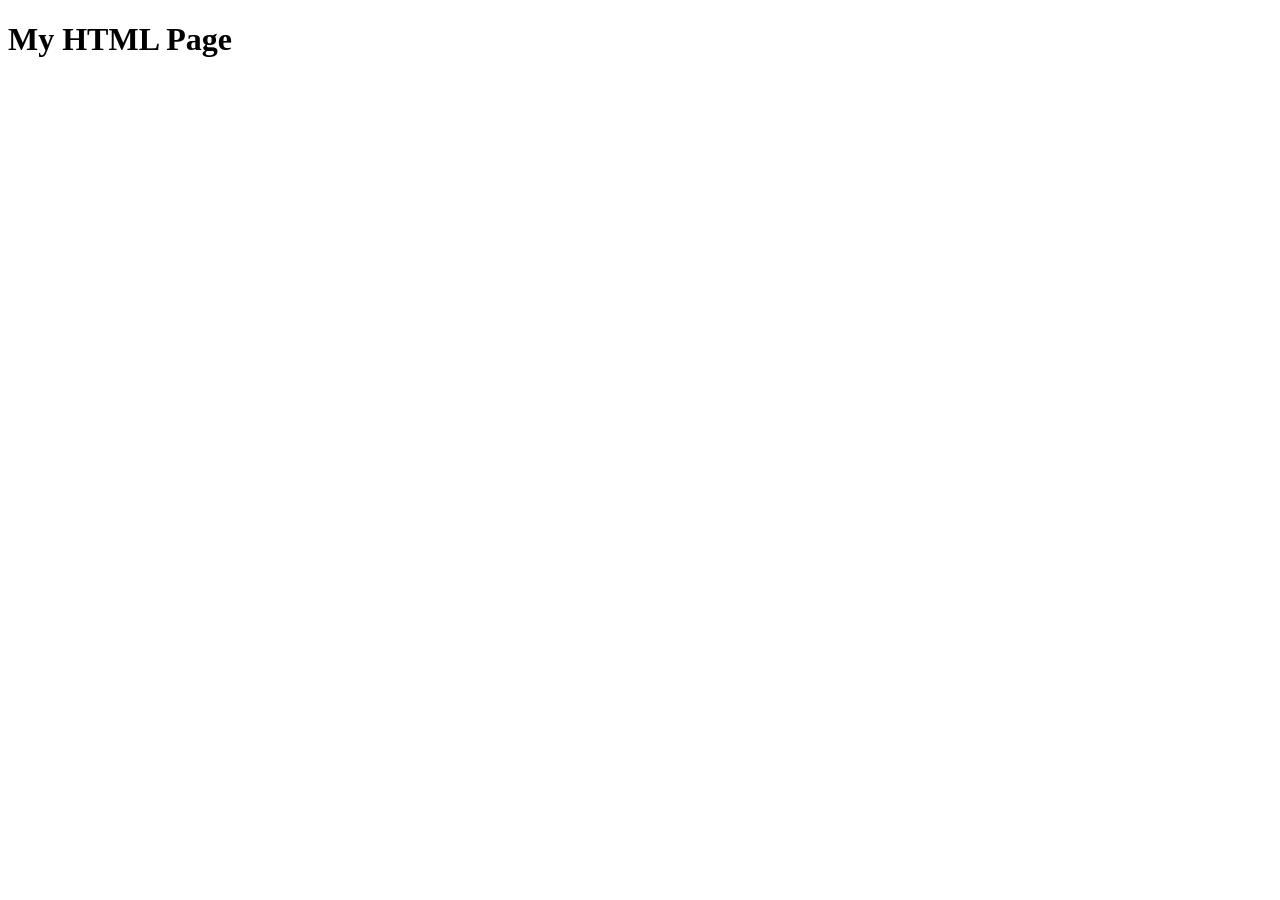
==== index.html @ 313be3c5 "first commit" ====
<!DOCTYPE html>
<html lang="en">
<head>
    <meta charset="UTF-8">
    <meta name="viewport" content="width=device-width, initial-scale=1.0">
    <title>Document</title>
</head>
<body>
    <h1>My HTML Page</h1>
</body>
</html>
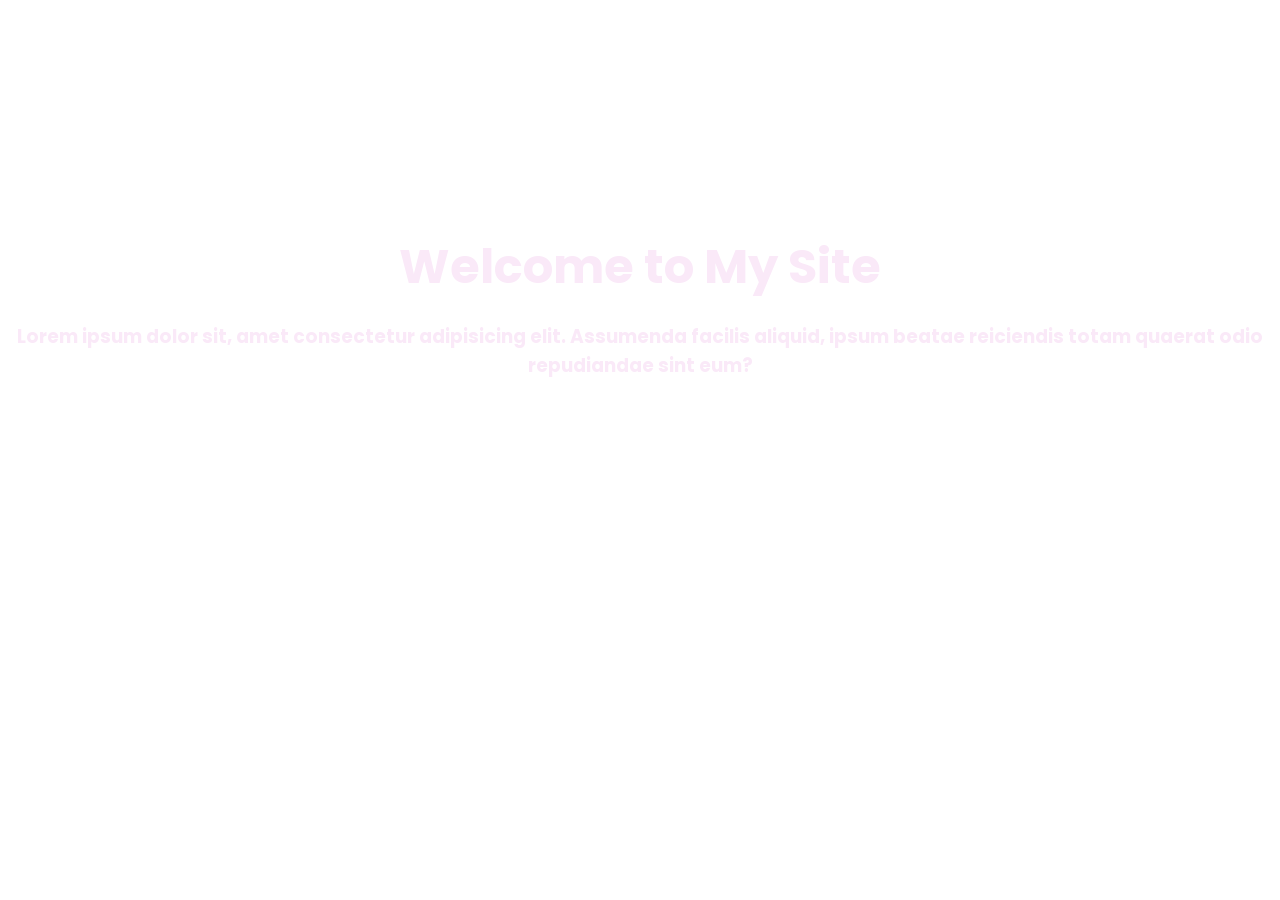
==== commit b85a8a09: "start page" ====
--- a/index.html
+++ b/index.html
@@ -1,11 +1,45 @@
 <!DOCTYPE html>
 <html lang="en">
-<head>
-    <meta charset="UTF-8">
-    <meta name="viewport" content="width=device-width, initial-scale=1.0">
+  <head>
+    <meta charset="UTF-8" />
+    <meta name="viewport" content="width=device-width, initial-scale=1.0" />
     <title>Document</title>
-</head>
-<body>
-    <h1>My HTML Page</h1>
-</body>
-</html>+    <link href="https://fonts.googleapis.com/css?family=Poppins:100,100italic,200,200italic,300,300italic,regular,italic,500,500italic,600,600italic,700,700italic,800,800italic,900,900italic" rel="stylesheet" />
+    <style>
+        body{
+            margin: 0;
+            padding: 0;
+            box-sizing: border-box;
+            font-family: 'Poppins', sans-serif;
+        }
+        header{
+            background-image: url('https://png.pngtree.com/thumb_back/fh260/background/20230416/pngtree-lavender-floral-decorative-pattern-image_2413945.jpg');
+            /* background-image: url('https://source.unsplash.com/1680x1050/?art,books'); */
+            height: 70vh;
+            background-size: cover;
+            color: rgb(250, 233, 248);
+            text-align: center;
+            display: flex;
+            flex-direction: column;
+            justify-content: center;
+        }
+        .hero-title{
+            margin:0;
+            font-size: 3rem;
+        }
+    </style>
+  </head>
+  <body>
+    <header>
+       
+      <h1 class="hero-title">Welcome to My Site</h1> 
+      <h3>
+        Lorem ipsum dolor sit, amet consectetur adipisicing elit. Assumenda
+        facilis aliquid, ipsum beatae reiciendis totam quaerat odio repudiandae
+        sint eum?
+      </h3>
+    </header>
+    <main></main>
+    <footer></footer>
+  </body>
+</html>
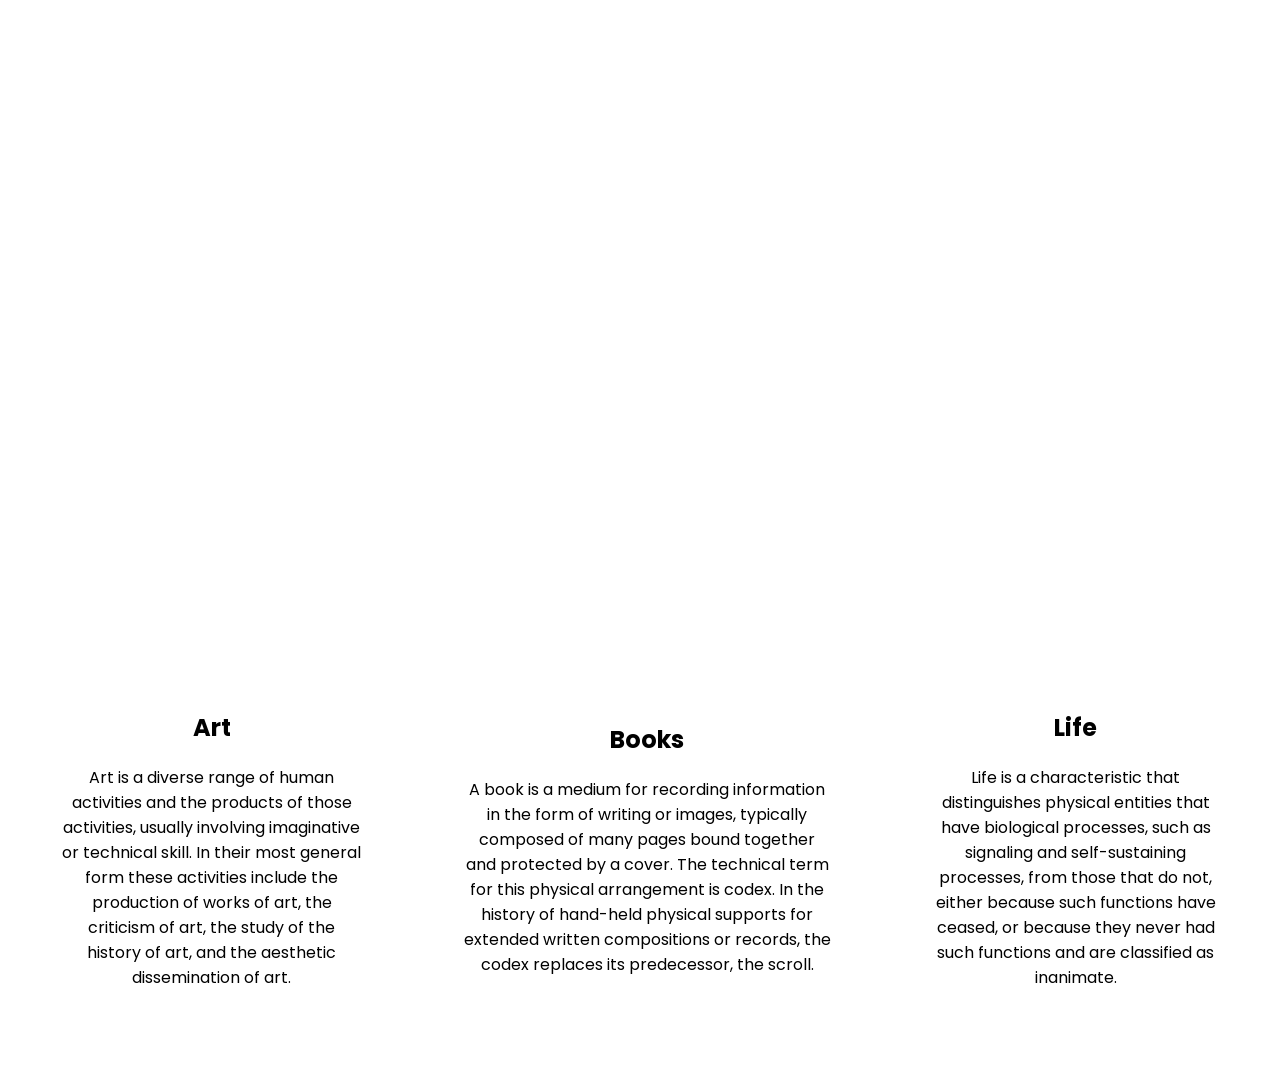
==== commit eb24642d: "formating" ====
--- a/index.html
+++ b/index.html
@@ -4,42 +4,98 @@
     <meta charset="UTF-8" />
     <meta name="viewport" content="width=device-width, initial-scale=1.0" />
     <title>Document</title>
-    <link href="https://fonts.googleapis.com/css?family=Poppins:100,100italic,200,200italic,300,300italic,regular,italic,500,500italic,600,600italic,700,700italic,800,800italic,900,900italic" rel="stylesheet" />
+    <link
+      href="https://fonts.googleapis.com/css?family=Poppins:100,100italic,200,200italic,300,300italic,regular,italic,500,500italic,600,600italic,700,700italic,800,800italic,900,900italic"
+      rel="stylesheet"
+    />
     <style>
-        body{
-            margin: 0;
-            padding: 0;
-            box-sizing: border-box;
-            font-family: 'Poppins', sans-serif;
-        }
-        header{
-            background-image: url('https://png.pngtree.com/thumb_back/fh260/background/20230416/pngtree-lavender-floral-decorative-pattern-image_2413945.jpg');
-            /* background-image: url('https://source.unsplash.com/1680x1050/?art,books'); */
-            height: 70vh;
-            background-size: cover;
-            color: rgb(250, 233, 248);
-            text-align: center;
-            display: flex;
-            flex-direction: column;
-            justify-content: center;
-        }
-        .hero-title{
-            margin:0;
-            font-size: 3rem;
-        }
+      body {
+        margin: 0;
+        padding: 0;
+        box-sizing: border-box;
+        font-family: "Poppins", sans-serif;
+      }
+      
+      header {
+        background-image: url("https://png.pngtree.com/thumb_back/fh260/background/20230416/pngtree-lavender-floral-decorative-pattern-image_2413945.jpg");
+        /* background-image: url('https://source.unsplash.com/1680x1050/?art,books'); */
+        height: 70vh;
+        background-size: cover;
+        color: rgb(255, 255, 255);
+        
+      }
+      .parent{
+        backdrop-filter: blur(10px);
+        height: 100%;
+        text-align: center;
+        display: flex;
+        flex-direction: column;
+        justify-content: center;
+        text-align: center;
+        align-items: center;
+      }
+      .hero-title {
+        margin: 0;
+        font-size: 3rem;
+      }
+      .header-text {
+       width: 50%;
+
+      }
+      .main{
+        display: flex;
+        justify-content: space-around;
+        align-items: center;
+        text-align: center;
+        padding: 10px;
+       
+      }
+      section{
+        padding: 50px;
+      }
     </style>
   </head>
   <body>
     <header>
-       
-      <h1 class="hero-title">Welcome to My Site</h1> 
-      <h3>
-        Lorem ipsum dolor sit, amet consectetur adipisicing elit. Assumenda
-        facilis aliquid, ipsum beatae reiciendis totam quaerat odio repudiandae
-        sint eum?
-      </h3>
+      <div class="parent">
+        <h1 class="hero-title">Life | Art | Literature </h1>
+        <h3 class="header-text">
+          Displaying the best of art, literature and life. Learning to live and love what I see
+        </h3>
+      </div>
     </header>
-    <main></main>
+    <main class="main">
+        <section>
+            <h2>Art</h2>
+            <p>
+            Art is a diverse range of human activities and the products of those
+            activities, usually involving imaginative or technical skill. In their
+            most general form these activities include the production of works of
+            art, the criticism of art, the study of the history of art, and the
+            aesthetic dissemination of art.
+            </p>
+        </section>
+        <section>
+            <h2>Books</h2>
+            <p>
+            A book is a medium for recording information in the form of writing
+            or images, typically composed of many pages bound together and
+            protected by a cover. The technical term for this physical arrangement
+            is codex. In the history of hand-held physical supports for extended
+            written compositions or records, the codex replaces its
+            predecessor, the scroll.
+            </p>
+        </section>
+        <section>
+            <h2>Life</h2>
+            <p>
+            Life is a characteristic that distinguishes physical entities that have
+            biological processes, such as signaling and self-sustaining processes,
+            from those that do not, either because such functions have ceased, or
+            because they never had such functions and are classified as inanimate.
+            </p>
+        </section>
+    </main>
     <footer></footer>
   </body>
 </html>
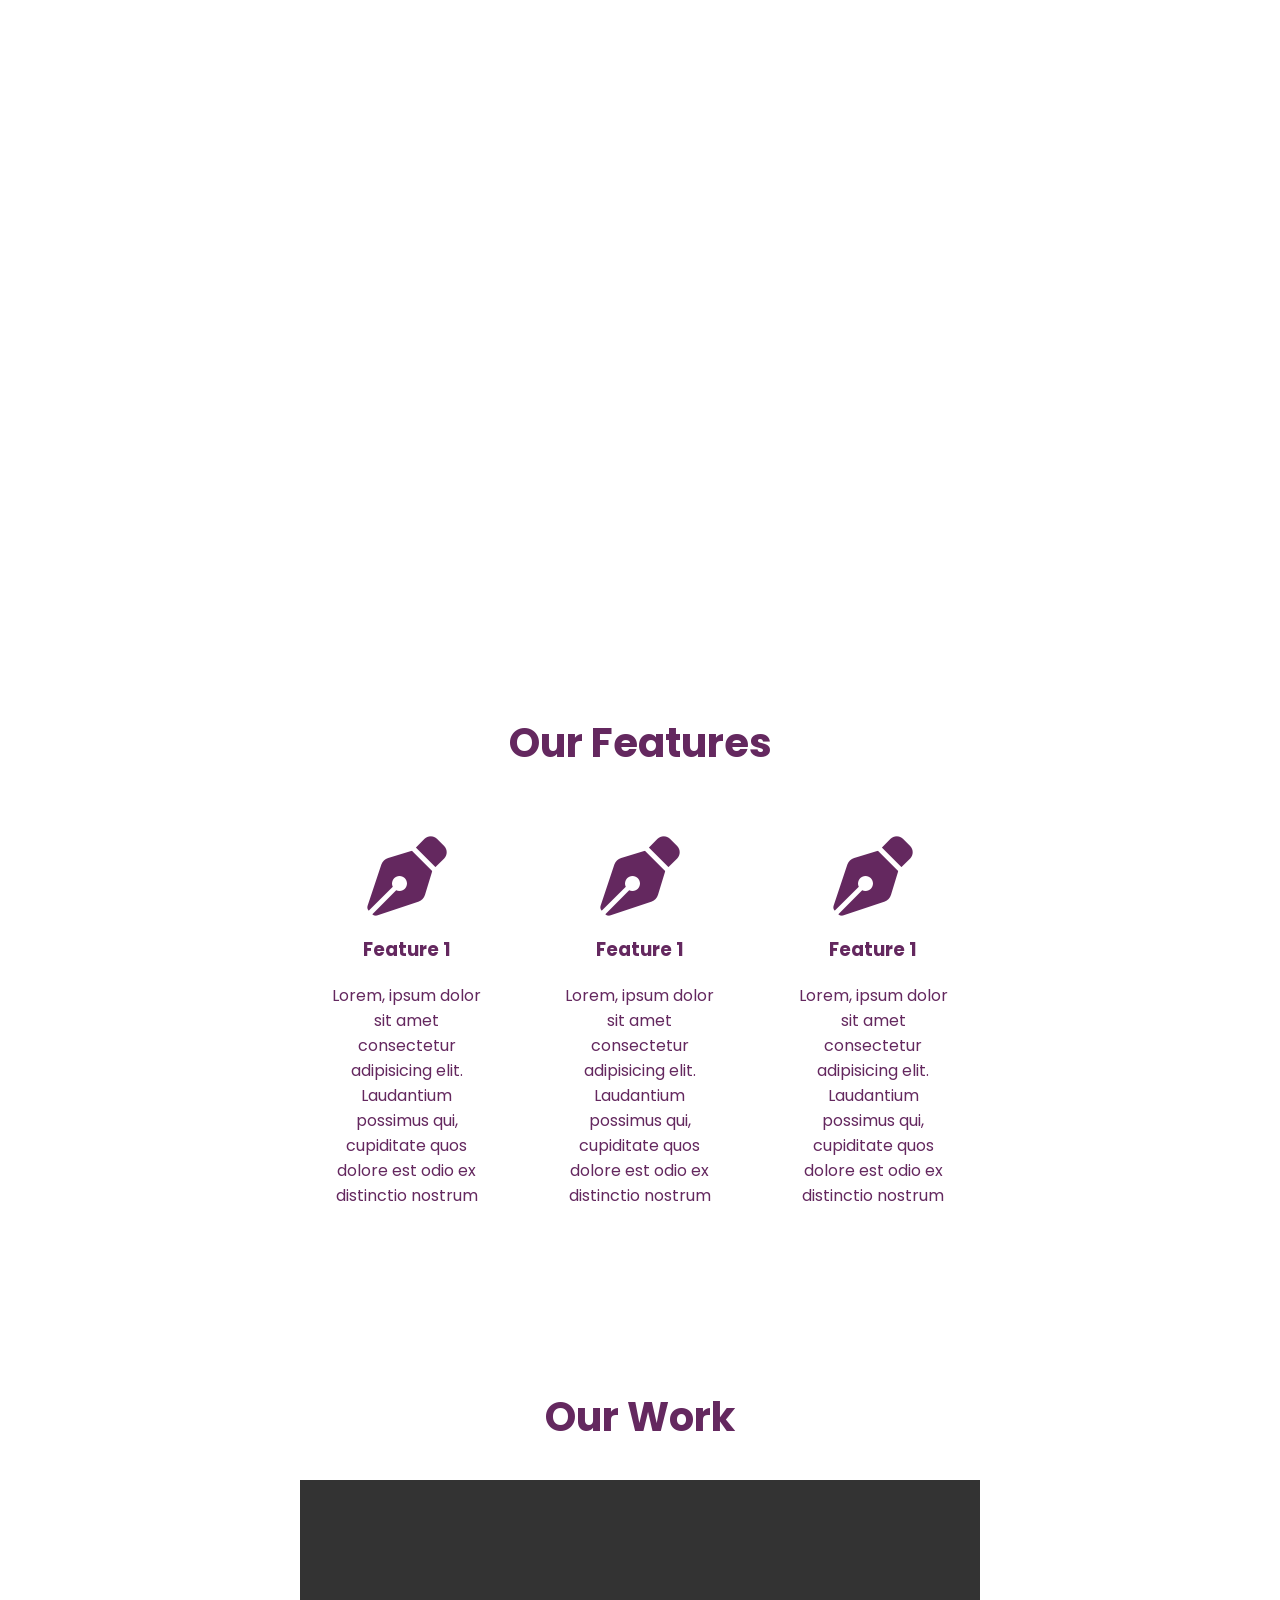
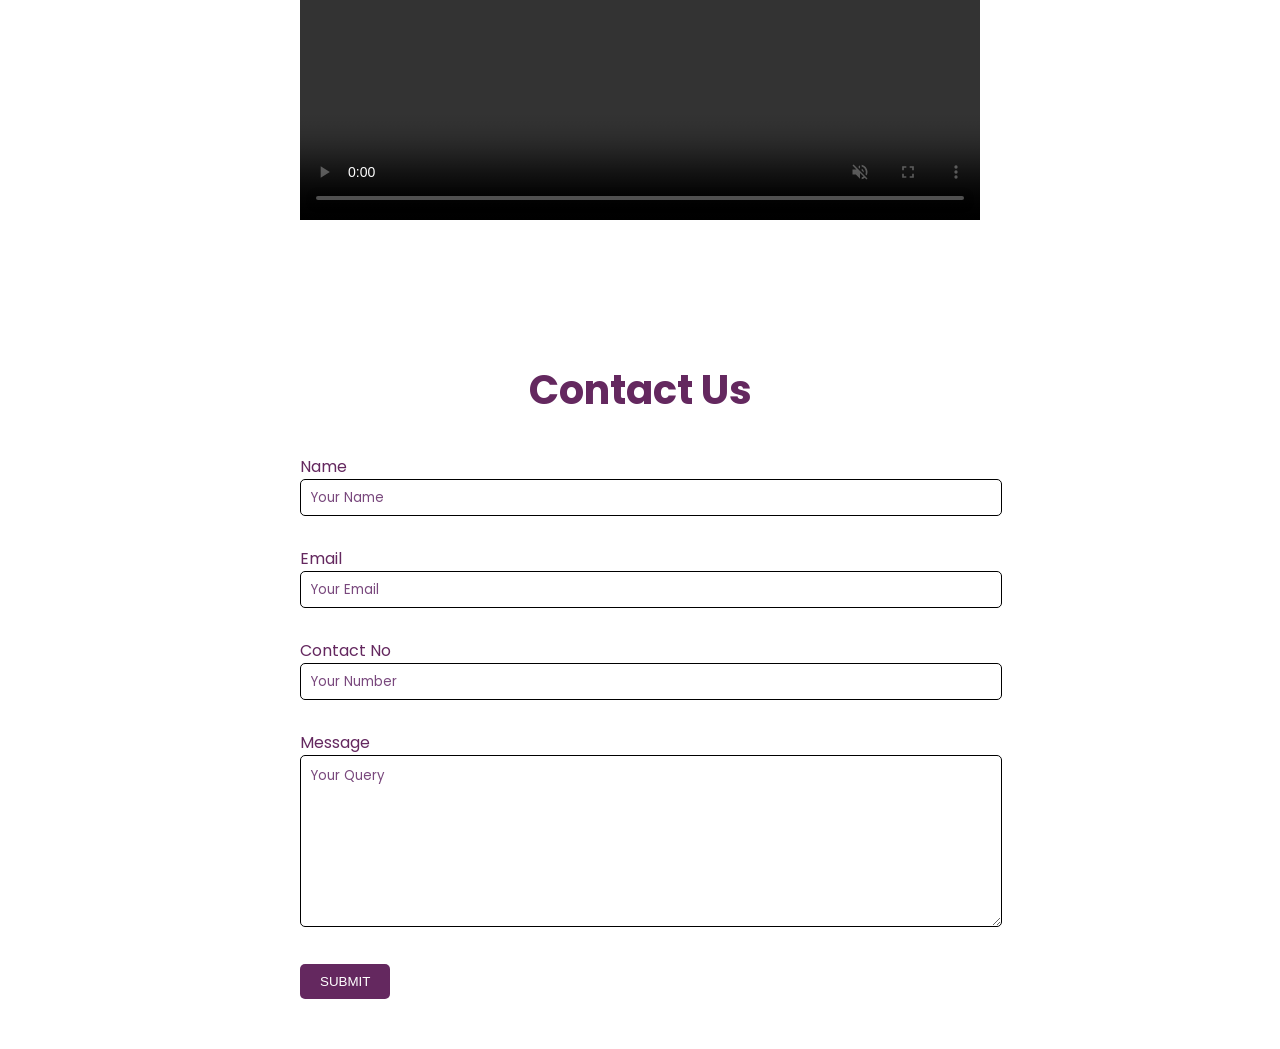
==== commit 2f700e9a: "add sections and contact us" ====
--- a/index.html
+++ b/index.html
@@ -8,93 +8,181 @@
       href="https://fonts.googleapis.com/css?family=Poppins:100,100italic,200,200italic,300,300italic,regular,italic,500,500italic,600,600italic,700,700italic,800,800italic,900,900italic"
       rel="stylesheet"
     />
+    <link
+      rel="stylesheet"
+      href="https://cdnjs.cloudflare.com/ajax/libs/font-awesome/6.5.1/css/all.min.css"
+      integrity="sha512-DTOQO9RWCH3ppGqcWaEA1BIZOC6xxalwEsw9c2QQeAIftl+Vegovlnee1c9QX4TctnWMn13TZye+giMm8e2LwA=="
+      crossorigin="anonymous"
+      referrerpolicy="no-referrer"
+    />
     <style>
+      /* css variables */
+      /* root means apply scope to whole page  */
+      :root{
+--theme-color:#64285f
+      }
       body {
         margin: 0;
         padding: 0;
         box-sizing: border-box;
         font-family: "Poppins", sans-serif;
+        color:var(--theme-color)
+
       }
-      
+
       header {
         background-image: url("https://png.pngtree.com/thumb_back/fh260/background/20230416/pngtree-lavender-floral-decorative-pattern-image_2413945.jpg");
         /* background-image: url('https://source.unsplash.com/1680x1050/?art,books'); */
         height: 70vh;
         background-size: cover;
         color: rgb(255, 255, 255);
-        
-      }
-      .parent{
-        backdrop-filter: blur(10px);
-        height: 100%;
+        justify-content: center;
+        align-items: center;
         text-align: center;
         display: flex;
         flex-direction: column;
-        justify-content: center;
-        text-align: center;
-        align-items: center;
       }
+
       .hero-title {
         margin: 0;
         font-size: 3rem;
+        text-align: center;
       }
-      .header-text {
-       width: 50%;
-
+      .section-features{
+        padding:50px 300px; 
+        /* padding: top/bottom left/right */        
+        /* x axis y axis */
+        
       }
-      .main{
+      .section-title{
+        text-align: center;
+       font-size: 40px;
+      }
+      .card-container{
         display: flex;
-        justify-content: space-around;
-        align-items: center;
+        justify-content: space-between;
+        gap:20px   
+        /* gap works only with flex */
+      }
+      .feature-card{
+        /* border: 2px solid purple; */
         text-align: center;
+        padding:30px;
+        border-radius: 5px;
+        transition-duration: .5s;
+      }
+      .feature-card:hover{
+        color:lavender;
+        background-color:var(--theme-color);
+      }
+      /* pseudo classes are for states  */
+      
+      .section-video{
+        padding:50px 300px;
+      }
+      .section-video video{
+        width:100%;
+        height:100%;
+      }
+      .section-contact{
+padding: 50px 300px;
+      }
+      .text-input,.text-input-area{
+        width:100%;
         padding: 10px;
-       
+        margin-bottom: 30px;
+        border-radius: 5px;
+        border: 1px solid;
+        
       }
-      section{
-        padding: 50px;
+      .text-input:focus,.text-input-area:focus{
+        outline:none;
+        border-color:var(--theme-color);
       }
+      .text-input::placeholder,.text-input-area::placeholder{
+        color:rgb(121, 72, 125);
+        font-family: Poppins;
+      }
+      .text-input-area{
+        resize: vertical;
+      }
+      .contact-btn{
+        padding: 10px 20px;
+        background-color:var(--theme-color);
+        color: white;
+        border: none;
+        border-radius: 5px;
+        cursor: pointer;
+      }
+      .contact-btn:hover{
+        background-color:lavender;
+        color:var(--theme-color);
+      }
+     
     </style>
   </head>
   <body>
     <header>
-      <div class="parent">
-        <h1 class="hero-title">Life | Art | Literature </h1>
-        <h3 class="header-text">
-          Displaying the best of art, literature and life. Learning to live and love what I see
-        </h3>
+      <h1 class="hero-title">Life | Art | Literature</h1>
+      <h3>
+        Displaying the best of art, literature and life. Learning to live and
+        love what I see
+      </h3>
+    </header>
+    <main>
+      <section class="section-features">
+        <h2 class="section-title">Our Features</h2>
+        <div class="card-container">
+        <div class="feature-card">
+          <i class="fa-5x fa-solid fa-pen-nib"></i>
+          <h3>Feature 1</h3>
+          <p>
+            Lorem, ipsum dolor sit amet consectetur adipisicing elit. Laudantium
+            possimus qui, cupiditate quos dolore est odio ex distinctio nostrum
+            
+          </p>
+        </div>
+        <div class="feature-card">
+          <i class="fa-5x fa-solid fa-pen-nib"></i>
+          <h3>Feature 1</h3>
+          <p>
+            Lorem, ipsum dolor sit amet consectetur adipisicing elit. Laudantium
+            possimus qui, cupiditate quos dolore est odio ex distinctio nostrum
+            
+          </p>
+        </div>
+        <div class="feature-card">
+          <i class="fa-5x fa-solid fa-pen-nib"></i>
+          <h3>Feature 1</h3>
+          <p>
+            Lorem, ipsum dolor sit amet consectetur adipisicing elit. Laudantium
+            possimus qui, cupiditate quos dolore est odio ex distinctio nostrum
+            
+          </p>
+        </div>
       </div>
-    </header>
-    <main class="main">
-        <section>
-            <h2>Art</h2>
-            <p>
-            Art is a diverse range of human activities and the products of those
-            activities, usually involving imaginative or technical skill. In their
-            most general form these activities include the production of works of
-            art, the criticism of art, the study of the history of art, and the
-            aesthetic dissemination of art.
-            </p>
-        </section>
-        <section>
-            <h2>Books</h2>
-            <p>
-            A book is a medium for recording information in the form of writing
-            or images, typically composed of many pages bound together and
-            protected by a cover. The technical term for this physical arrangement
-            is codex. In the history of hand-held physical supports for extended
-            written compositions or records, the codex replaces its
-            predecessor, the scroll.
-            </p>
-        </section>
-        <section>
-            <h2>Life</h2>
-            <p>
-            Life is a characteristic that distinguishes physical entities that have
-            biological processes, such as signaling and self-sustaining processes,
-            from those that do not, either because such functions have ceased, or
-            because they never had such functions and are classified as inanimate.
-            </p>
-        </section>
+      </section>
+      <section class="section-video">
+        <h2 class="section-title">Our Work</h2>
+        <video src="video1.mp4" controls autoplay muted loop></video>
+      </section>
+      <section class="section-contact">
+        <h2 class="section-title">Contact Us</h2>
+        <form class="contact-form">
+          <label >Name</label>
+          <input placeholder="Your Name " type="text" class="text-input">
+          <label >Email</label>
+          <input placeholder="Your Email" type="email" class="text-input">
+          <label>Contact No </label>
+          <input placeholder="Your Number" type="number" class="text-input">
+          <label>Message</label>
+          <textarea  placeholder="Your Query"cols="30" rows="10" class="text-input-area"></textarea>
+<button class="contact-btn">SUBMIT</button>
+
+        </form>
+
+
+      </section>
     </main>
     <footer></footer>
   </body>
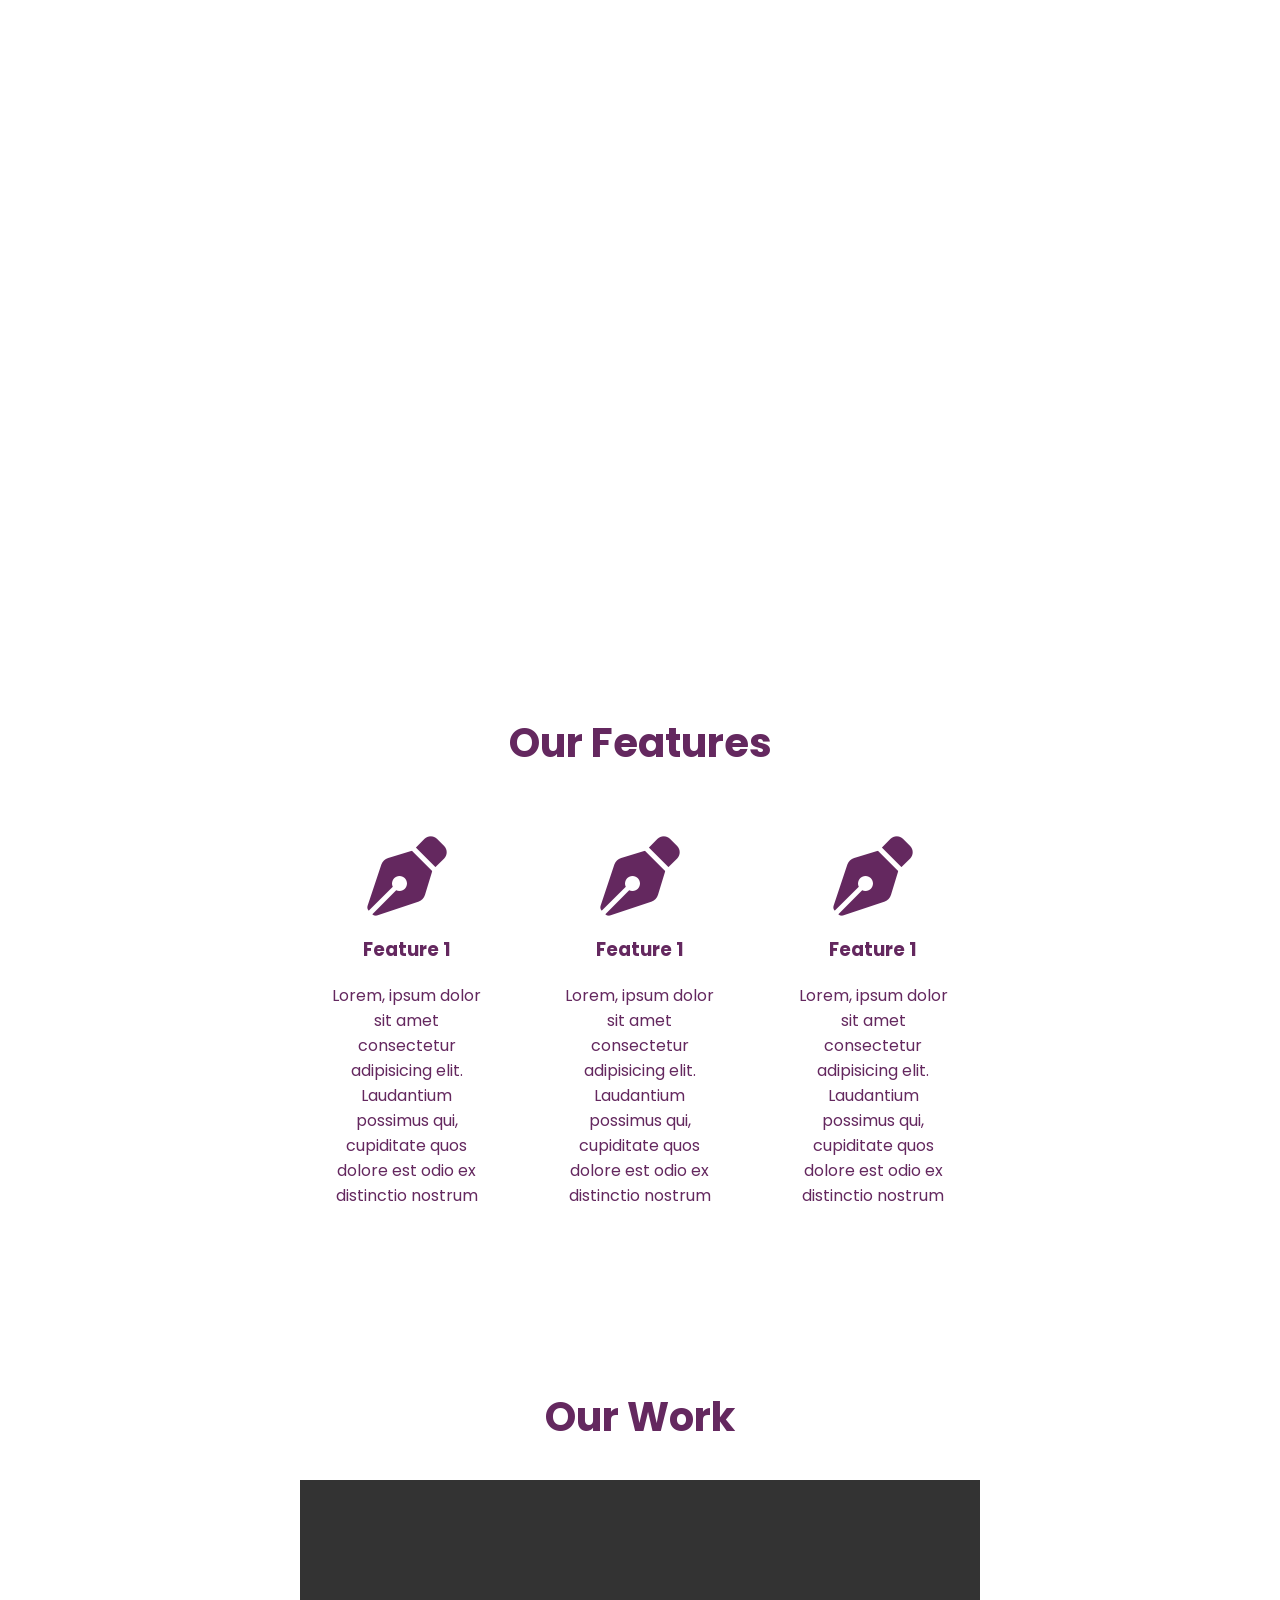
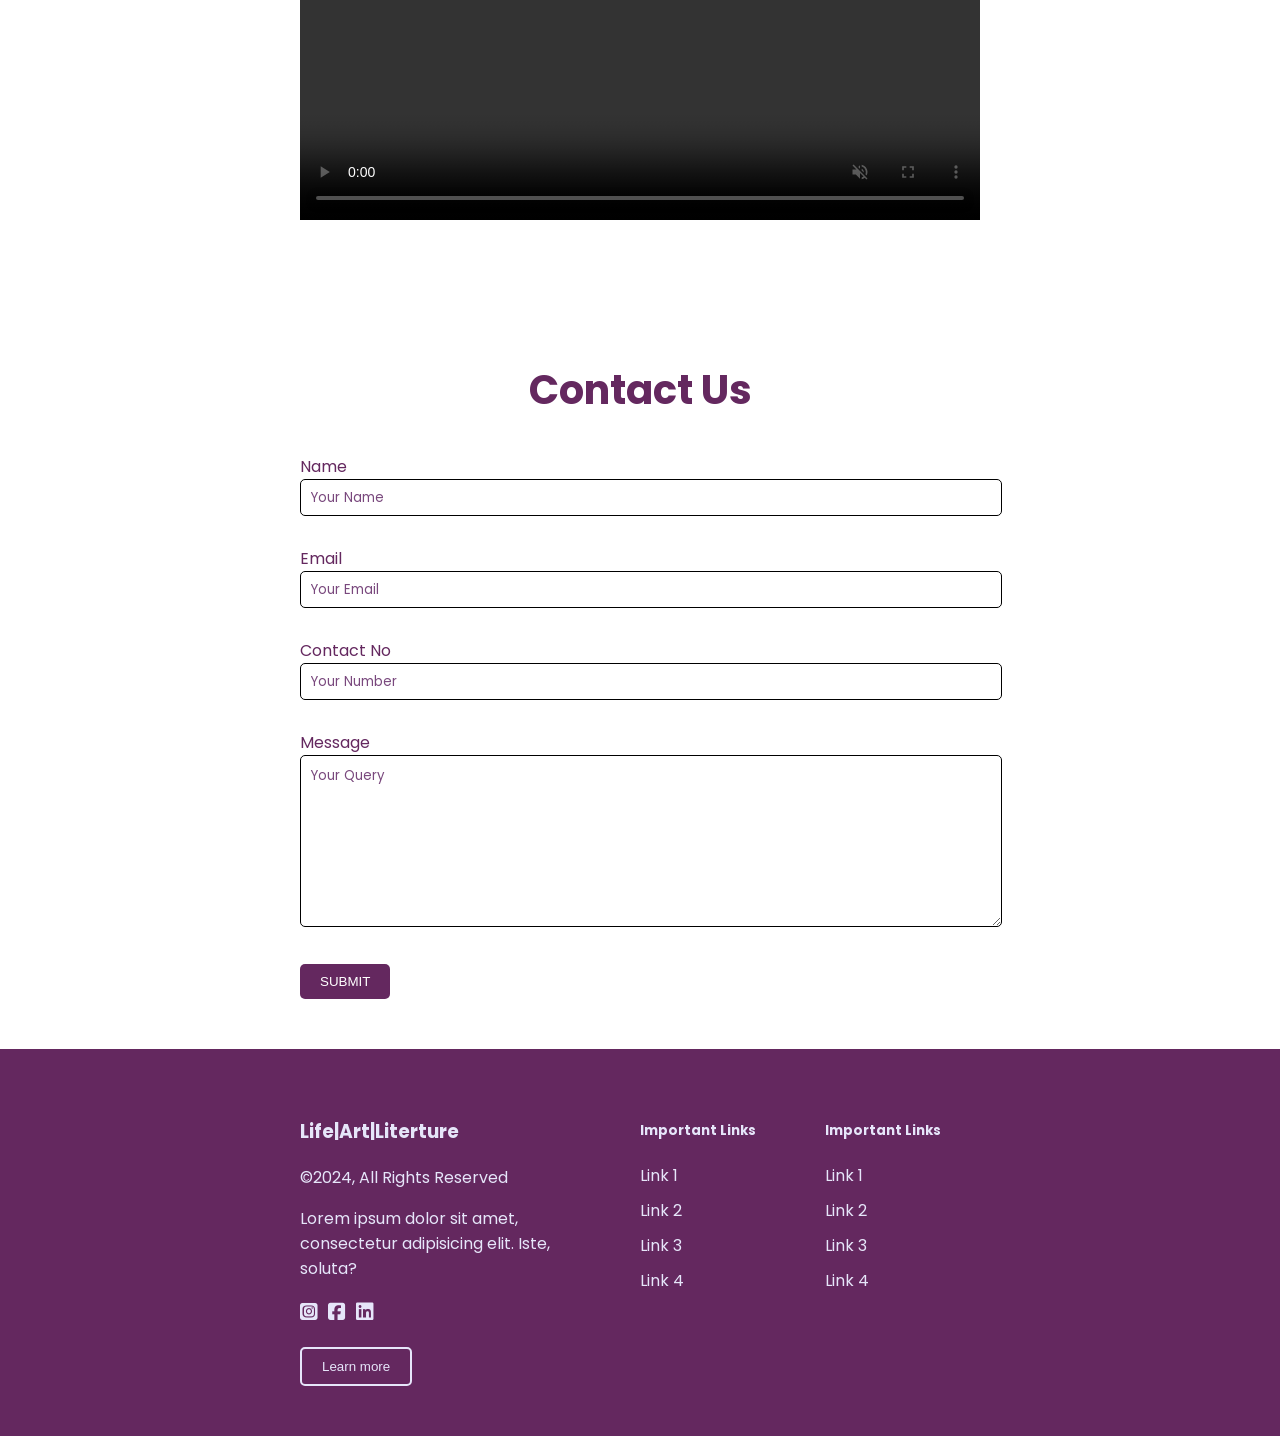
==== commit 710872c0: "getting started with bootstrap" ====
--- a/index.html
+++ b/index.html
@@ -15,19 +15,19 @@
       crossorigin="anonymous"
       referrerpolicy="no-referrer"
     />
+    <link rel="stylesheet" href="style.css">
     <style>
       /* css variables */
       /* root means apply scope to whole page  */
-      :root{
---theme-color:#64285f
+      :root {
+        --theme-color: #64285f;
       }
       body {
         margin: 0;
         padding: 0;
         box-sizing: border-box;
         font-family: "Poppins", sans-serif;
-        color:var(--theme-color)
-
+        color: var(--theme-color);
       }
 
       header {
@@ -48,77 +48,113 @@
         font-size: 3rem;
         text-align: center;
       }
-      .section-features{
-        padding:50px 300px; 
-        /* padding: top/bottom left/right */        
+      .section-features {
+        padding: 50px 300px;
+        /* padding: top/bottom left/right */
         /* x axis y axis */
-        
-      }
-      .section-title{
-        text-align: center;
-       font-size: 40px;
-      }
-      .card-container{
+      }
+      .section-title {
+        text-align: center;
+        font-size: 40px;
+      }
+      .card-container {
         display: flex;
         justify-content: space-between;
-        gap:20px   
+        gap: 20px;
         /* gap works only with flex */
       }
-      .feature-card{
+      .feature-card {
         /* border: 2px solid purple; */
         text-align: center;
-        padding:30px;
+        padding: 30px;
         border-radius: 5px;
-        transition-duration: .5s;
-      }
-      .feature-card:hover{
-        color:lavender;
-        background-color:var(--theme-color);
+        transition-duration: 0.5s;
+      }
+      .feature-card:hover {
+        color: lavender;
+        background-color: var(--theme-color);
       }
       /* pseudo classes are for states  */
-      
-      .section-video{
-        padding:50px 300px;
-      }
-      .section-video video{
-        width:100%;
-        height:100%;
-      }
-      .section-contact{
-padding: 50px 300px;
-      }
-      .text-input,.text-input-area{
-        width:100%;
+
+      .section-video {
+        padding: 50px 300px;
+      }
+      .section-video video {
+        width: 100%;
+        height: 100%;
+      }
+      .section-contact {
+        padding: 50px 300px;
+      }
+      .text-input,
+      .text-input-area {
+        width: 100%;
         padding: 10px;
         margin-bottom: 30px;
         border-radius: 5px;
         border: 1px solid;
-        
-      }
-      .text-input:focus,.text-input-area:focus{
-        outline:none;
-        border-color:var(--theme-color);
-      }
-      .text-input::placeholder,.text-input-area::placeholder{
-        color:rgb(121, 72, 125);
+      }
+      .text-input:focus,
+      .text-input-area:focus {
+        outline: none;
+        border-color: var(--theme-color);
+      }
+      .text-input::placeholder,
+      .text-input-area::placeholder {
+        color: rgb(121, 72, 125);
         font-family: Poppins;
       }
-      .text-input-area{
+      .text-input-area {
         resize: vertical;
       }
-      .contact-btn{
+      .contact-btn {
         padding: 10px 20px;
-        background-color:var(--theme-color);
+        background-color: var(--theme-color);
         color: white;
         border: none;
         border-radius: 5px;
         cursor: pointer;
       }
-      .contact-btn:hover{
-        background-color:lavender;
-        color:var(--theme-color);
-      }
-     
+      .contact-btn:hover {
+        background-color: lavender;
+        color: var(--theme-color);
+      }
+      footer{
+        padding: 50px 300px;
+        display:grid;
+        /* grid-template-columns:400px 600px; */
+        grid-template-columns:2fr 1fr 1fr;
+        /* using grid we can give cols and rows number  */
+        /* fr is a frational ratio */
+        gap: 30px;
+        background-color: var(--theme-color);
+        color: lavender;
+      }
+      .footer-link{
+        color: lavender;
+        text-decoration: none;
+        display: block;
+        margin-bottom: 10px;
+      }
+      .social-link{
+        color:lavender;
+        font-size: 20px;
+       
+      }
+      .footer-link:hover{
+        transform: translateY(-5px)  ;
+      }
+      .social-link-group{
+        display: flex;
+        column-gap: 10px;
+      }
+      .social-link:hover{
+        transform: scale(1.3) translateY(-10px) ;
+        /* transform property over write if declared again , so declare in one line  */
+        /* to increase size on hover use 1.4 ... to decrease size use 0.5,,,0.3.. */
+
+      }
+
     </style>
   </head>
   <body>
@@ -133,34 +169,34 @@
       <section class="section-features">
         <h2 class="section-title">Our Features</h2>
         <div class="card-container">
-        <div class="feature-card">
-          <i class="fa-5x fa-solid fa-pen-nib"></i>
-          <h3>Feature 1</h3>
-          <p>
-            Lorem, ipsum dolor sit amet consectetur adipisicing elit. Laudantium
-            possimus qui, cupiditate quos dolore est odio ex distinctio nostrum
-            
-          </p>
+          <div class="feature-card">
+            <i class="fa-5x fa-solid fa-pen-nib"></i>
+            <h3>Feature 1</h3>
+            <p>
+              Lorem, ipsum dolor sit amet consectetur adipisicing elit.
+              Laudantium possimus qui, cupiditate quos dolore est odio ex
+              distinctio nostrum
+            </p>
+          </div>
+          <div class="feature-card">
+            <i class="fa-5x fa-solid fa-pen-nib"></i>
+            <h3>Feature 1</h3>
+            <p>
+              Lorem, ipsum dolor sit amet consectetur adipisicing elit.
+              Laudantium possimus qui, cupiditate quos dolore est odio ex
+              distinctio nostrum
+            </p>
+          </div>
+          <div class="feature-card">
+            <i class="fa-5x fa-solid fa-pen-nib"></i>
+            <h3>Feature 1</h3>
+            <p>
+              Lorem, ipsum dolor sit amet consectetur adipisicing elit.
+              Laudantium possimus qui, cupiditate quos dolore est odio ex
+              distinctio nostrum
+            </p>
+          </div>
         </div>
-        <div class="feature-card">
-          <i class="fa-5x fa-solid fa-pen-nib"></i>
-          <h3>Feature 1</h3>
-          <p>
-            Lorem, ipsum dolor sit amet consectetur adipisicing elit. Laudantium
-            possimus qui, cupiditate quos dolore est odio ex distinctio nostrum
-            
-          </p>
-        </div>
-        <div class="feature-card">
-          <i class="fa-5x fa-solid fa-pen-nib"></i>
-          <h3>Feature 1</h3>
-          <p>
-            Lorem, ipsum dolor sit amet consectetur adipisicing elit. Laudantium
-            possimus qui, cupiditate quos dolore est odio ex distinctio nostrum
-            
-          </p>
-        </div>
-      </div>
       </section>
       <section class="section-video">
         <h2 class="section-title">Our Work</h2>
@@ -169,21 +205,57 @@
       <section class="section-contact">
         <h2 class="section-title">Contact Us</h2>
         <form class="contact-form">
-          <label >Name</label>
-          <input placeholder="Your Name " type="text" class="text-input">
-          <label >Email</label>
-          <input placeholder="Your Email" type="email" class="text-input">
+          <label>Name</label>
+          <input placeholder="Your Name " type="text" class="text-input" />
+          <label>Email</label>
+          <input placeholder="Your Email" type="email" class="text-input" />
           <label>Contact No </label>
-          <input placeholder="Your Number" type="number" class="text-input">
+          <input placeholder="Your Number" type="number" class="text-input" />
           <label>Message</label>
-          <textarea  placeholder="Your Query"cols="30" rows="10" class="text-input-area"></textarea>
-<button class="contact-btn">SUBMIT</button>
-
+          <textarea
+            placeholder="Your Query"
+            cols="30"
+            rows="10"
+            class="text-input-area"
+          ></textarea>
+          <button class="contact-btn">SUBMIT</button>
         </form>
-
-
       </section>
     </main>
-    <footer></footer>
+    <footer>
+      <div >
+        <h3>Life|Art|Literture</h3>
+        <p>&copy;2024, All Rights Reserved</p>
+        <p>
+          Lorem ipsum dolor sit amet, consectetur adipisicing elit. Iste,
+          soluta?
+        </p>
+
+
+        <div class="social-link-group">
+          <a  class="social-link" href=""><i class="fa-brands fa-square-instagram"></i></a>
+          <a  class="social-link" href=""><i class="fa-brands fa-square-facebook"></i></a>
+          <a class="social-link" href=""><i class="fa-brands fa-linkedin"></i></a>
+        </div>
+        <button class=" main-btn footer-btn">
+          Learn more
+
+        </button>
+      </div>
+      <div >
+        <h5>Important Links</h5>
+        <a href=""class='footer-link'>Link 1</a>
+        <a href=""class='footer-link'>Link 2</a>
+        <a href=""class='footer-link'>Link 3</a>
+        <a href=""class='footer-link'>Link 4</a>
+      </div>
+      <div>
+        <h5>Important Links</h5>
+        <a href=""class='footer-link'>Link 1</a>
+        <a href=""class='footer-link'>Link 2</a>
+        <a href=""class='footer-link'>Link 3</a>
+        <a href=""class='footer-link'>Link 4</a>
+      </div>
+    </footer>
   </body>
 </html>
--- a/style.css
+++ b/style.css
@@ -0,0 +1,13 @@
+.main-btn{
+    padding:10px 20px;
+background-color: lavender;
+border: none;
+border-radius: 5px;
+}
+.footer-btn{
+    background-color: transparent;
+    color: lavender;
+    /* both name selectors are same , both have same property, always the 2nd class overwrites the first class */
+border: 2px solid lavender;
+margin-top:20px;
+}
